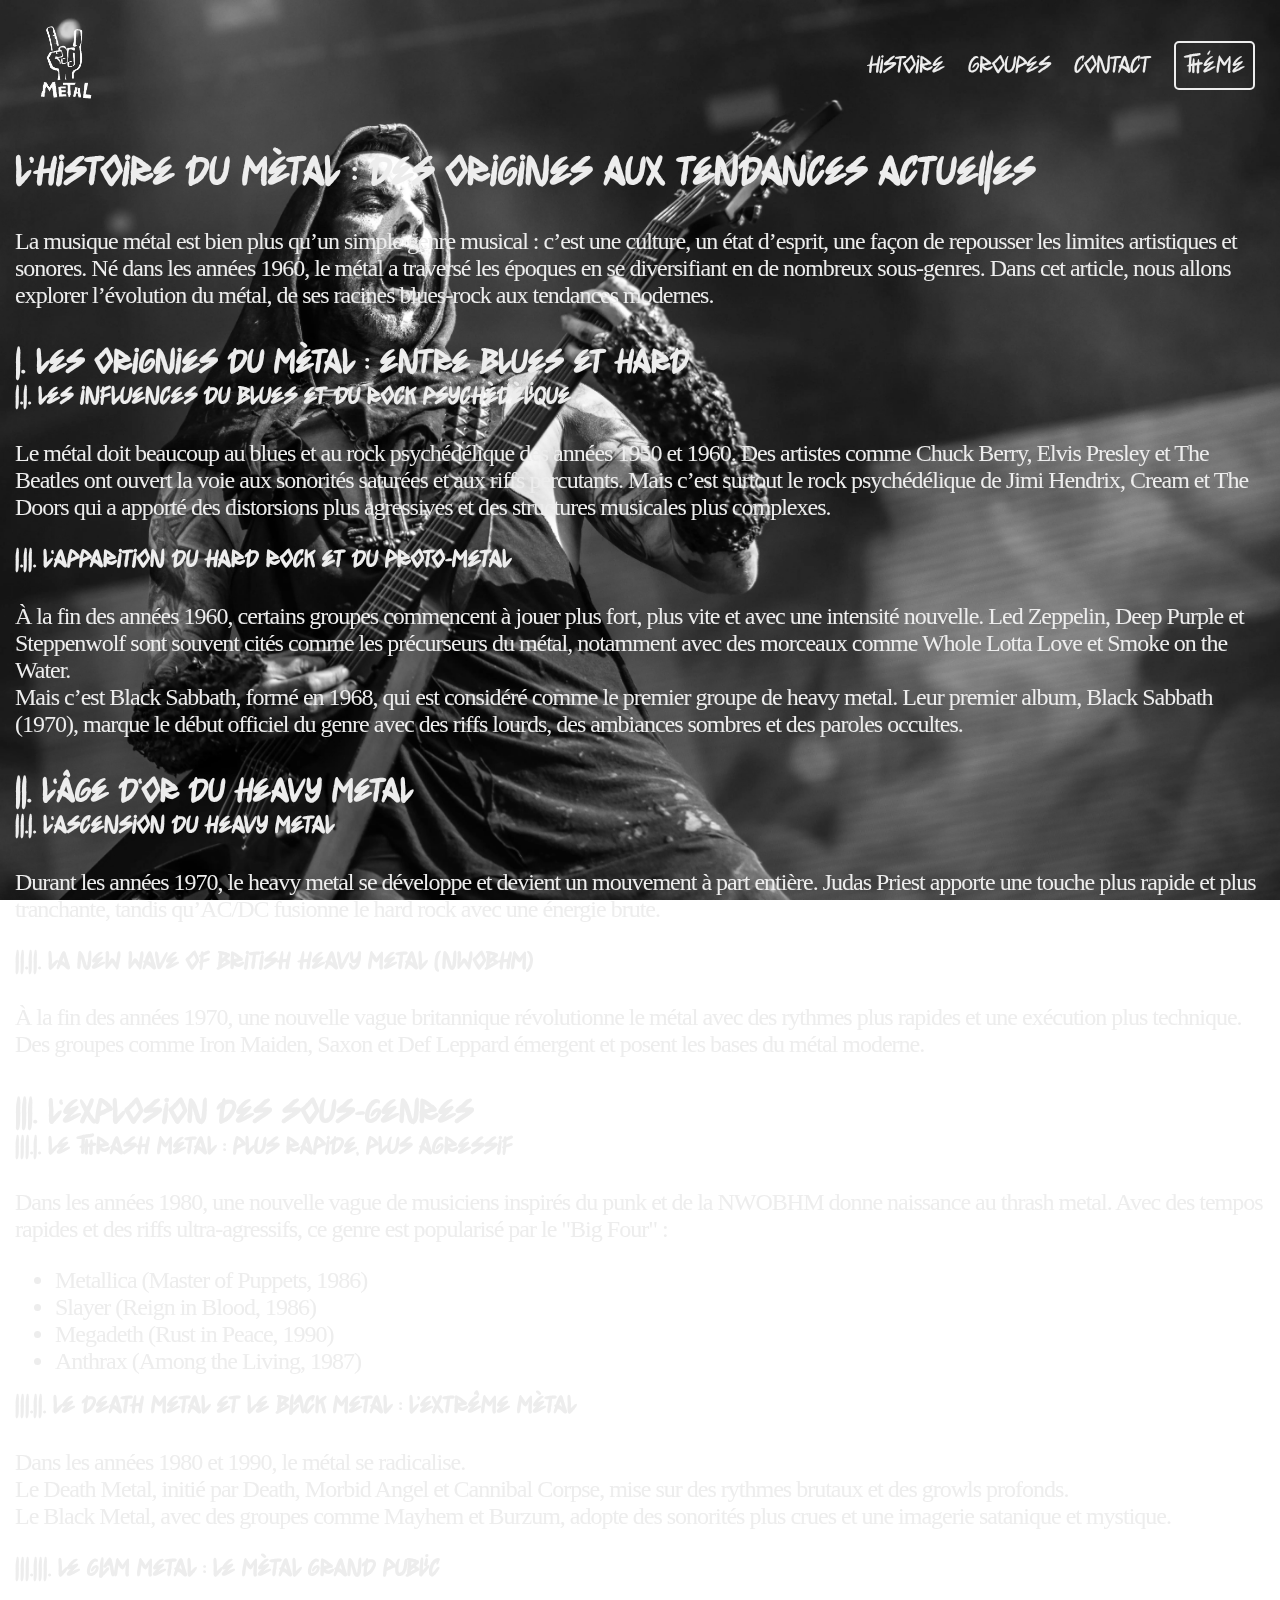
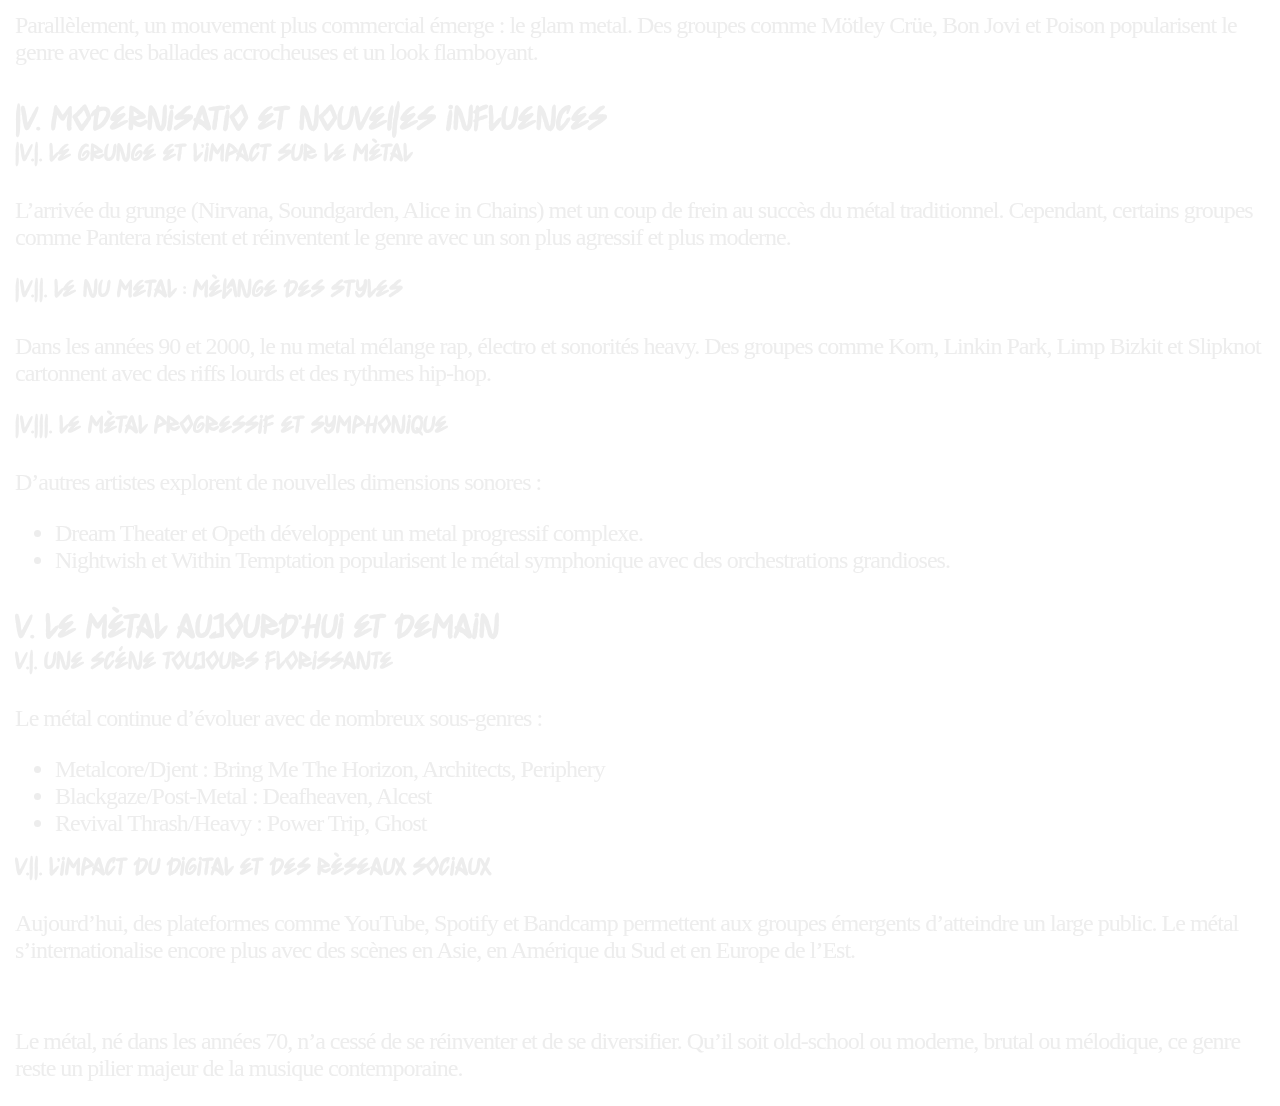
==== histoire.html @ acc51e20 "setup" ====
<!DOCTYPE html>
<html lang="fr">

<head>
    <meta charset="UTF-8">
    <title>Metal</title>
    <link rel="stylesheet" href="src/css/style.css">
    <script src="src/js/theme.js"></script>

<body class="body">
    <div id="fond">
    </div>
    <header>
        <a href=" index.html"><img src="src/img/logo.png" alt="Logo" id="logo"></a>
        <ul id="menu">
            <li><a href="#">Histoire</a></li>
            <li><a href="groupes.html">Groupes</a></li>
            <li><a href="contact.html">Contact</a></li>
            <li><button id="theme-button" class="bouton">Thème</button></li>
        </ul>
        </header>
        <main>
            <h1>L'histoire du Métal : Des Origines aux Tendances Actuelles</h1>
            <p>La musique métal est bien plus qu’un simple genre musical : c’est une culture, un état d’esprit, une
                façon de repousser les limites artistiques et sonores. Né dans les années 1960, le métal a traversé les
                époques en se diversifiant en de nombreux sous-genres. Dans cet article, nous allons explorer
                l’évolution du métal, de ses racines blues-rock aux tendances modernes.</p>
            <h2>|. Les Orignies du Métal : Entre Blues et Hard</h2>
            <h3>|.|. Les influences du blues et du rock psychédélique</h3>
            <p>Le métal doit beaucoup au blues et au rock psychédélique des années 1950 et 1960. Des artistes comme
                Chuck Berry, Elvis Presley et The Beatles ont ouvert la voie aux sonorités saturées et aux riffs
                percutants. Mais c’est surtout le rock psychédélique de Jimi Hendrix, Cream et The Doors qui a apporté
                des distorsions plus agressives et des structures musicales plus complexes.</p>
            <h3>|.||. L’apparition du Hard Rock et du Proto-Metal</h3>
            <p>À la fin des années 1960, certains groupes commencent à jouer plus fort, plus vite et avec une intensité
                nouvelle. Led Zeppelin, Deep Purple et Steppenwolf sont souvent cités comme les précurseurs du métal,
                notamment avec des morceaux comme Whole Lotta Love et Smoke on the Water.<br>Mais c’est Black Sabbath,
                formé en 1968, qui est considéré comme le premier groupe de heavy metal. Leur premier album, Black
                Sabbath (1970), marque le début officiel du genre avec des riffs lourds, des ambiances sombres et des
                paroles occultes.</p>
            <h2>||. L’Âge d’Or du Heavy Metal</h2>
            <h3>||.|. L’ascension du Heavy Metal</h3>
            <p>Durant les années 1970, le heavy metal se développe et devient un mouvement à part entière. Judas Priest
                apporte une touche plus rapide et plus tranchante, tandis qu’AC/DC fusionne le hard rock avec une
                énergie brute.</p>
            <h3>||.||. La New Wave of British Heavy Metal (NWOBHM)</h3>
            <p>À la fin des années 1970, une nouvelle vague britannique révolutionne le métal avec des rythmes plus
                rapides et une exécution plus technique. Des groupes comme Iron Maiden, Saxon et Def Leppard émergent et
                posent les bases du métal moderne.</p>
            <h2>|||. L’Explosion des Sous-Genres</h2>
            <h3>|||.|. Le Thrash Metal : plus rapide, plus agressif</h3>
            <p>Dans les années 1980, une nouvelle vague de musiciens inspirés du punk et de la NWOBHM donne naissance au
                thrash metal. Avec des tempos rapides et des riffs ultra-agressifs, ce genre est popularisé par le "Big
                Four" :</p>
            <ul>
                <li>Metallica (Master of Puppets, 1986)</li>
                <li>Slayer (Reign in Blood, 1986)</li>
                <li>Megadeth (Rust in Peace, 1990)</li>
                <li>Anthrax (Among the Living, 1987)</li>
            </ul>
            <h3>|||.||. Le Death Metal et le Black Metal : l'extrême métal</h3>
            <p>Dans les années 1980 et 1990, le métal se radicalise.<br>Le Death Metal, initié par Death, Morbid Angel
                et Cannibal Corpse, mise sur des rythmes brutaux et des growls profonds.<br>Le Black Metal, avec des
                groupes comme Mayhem et Burzum, adopte des sonorités plus crues et une imagerie satanique et mystique.
            </p>
            <h3>|||.|||. Le Glam Metal : le métal grand public</h3>
            <p>Parallèlement, un mouvement plus commercial émerge : le glam metal. Des groupes comme Mötley Crüe, Bon
                Jovi et Poison popularisent le genre avec des ballades accrocheuses et un look flamboyant.</p>
            <h2>|V. Modernisatio et Nouvelles influences</h2>
            <h3>|V.|. Le Grunge et l'impact sur le métal</h3>
            <p>L’arrivée du grunge (Nirvana, Soundgarden, Alice in Chains) met un coup de frein au succès du métal
                traditionnel. Cependant, certains groupes comme Pantera résistent et réinventent le genre avec un son
                plus agressif et plus moderne.</p>
            <h3>|V.||. Le Nu Metal : mélange des styles</h3>
            <p>Dans les années 90 et 2000, le nu metal mélange rap, électro et sonorités heavy. Des groupes comme Korn,
                Linkin Park, Limp Bizkit et Slipknot cartonnent avec des riffs lourds et des rythmes hip-hop.</p>
            <h3>|V.|||. Le Métal Progressif et Symphonique</h3>
            <p>D’autres artistes explorent de nouvelles dimensions sonores :</p>
            <ul>
                <li>Dream Theater et Opeth développent un metal progressif complexe.</li>
                <li>Nightwish et Within Temptation popularisent le métal symphonique avec des orchestrations grandioses.
                </li>
            </ul>
            <h2>V. Le Métal Aujourd'hui et Demain</h2>
            <h3>V.|. Une scène toujours florissante</h3>
            <p>Le métal continue d’évoluer avec de nombreux sous-genres :</p>
            <ul>
                <li>Metalcore/Djent : Bring Me The Horizon, Architects, Periphery</li>
                <li>Blackgaze/Post-Metal : Deafheaven, Alcest</li>
                <li>Revival Thrash/Heavy : Power Trip, Ghost</li>
            </ul>
            <h3>V.||. L'impact du digital et des réseaux sociaux</h3>
            <p>Aujourd’hui, des plateformes comme YouTube, Spotify et Bandcamp permettent aux groupes émergents
                d’atteindre un large public. Le métal s’internationalise encore plus avec des scènes en Asie, en
                Amérique du Sud et en Europe de l’Est.</p>
            <br>
            <p>Le métal, né dans les années 70, n’a cessé de se réinventer et de se diversifier. Qu’il soit old-school
                ou moderne, brutal ou mélodique, ce genre reste un pilier majeur de la musique contemporaine.</p>
        </main>
</body>

</html>
---- src/css/style.css ----
@font-face {
    font-family: 'MetalFont';
    src: url('/src/policeMetal.otf') format('truetype');
}

/* General Styles */
body {
    margin: 15px;
    color: rgb(238, 237, 231);
    font-family: 'MetalFont', sans-serif;
    transition: filter ease 1s;
}

html,
a,
button {
    color: rgb(238, 237, 231);
    font-family: 'MetalFont', sans-serif;
}

.body * {
    filter: grayscale(100%);
    transition: filter ease 1s;
}

a {
    text-decoration: none;
}

a:hover {
    text-decoration: underline;
}

/* Headings */
h1 {
    font-size: 3em;
}

h2 {
    font-size: 2.5em;
    margin-bottom: 0;
}

h3 {
    font-size: 1.8em;
    margin-top: 0;
}

/* Text Elements */
p,
a,
button {
    font-size: 1.2em;
}

p:not(#home),
ul:not(#home)>li {
    font-size: 1.5em;
    font-weight: 400;
    font-style: normal;
    letter-spacing: -1px;
    font-family: serif;
}

/* Background Image */
#fond {
    background: center/cover url('/src/img/fond.webp');
    position: fixed;
    top: 0;
    left: 0;
    overflow: hidden;
    z-index: -1;
    width: 100%;
    height: 100%;
}

/* Header */
header {
    z-index: 1000;
    display: flex;
    align-items: center;
    justify-content: space-between;
    flex-direction: row;
}

header #logo {
    width: 60px;
    margin: 10px 20px;
    transition: ease 0.2s;
}

header #logo:hover {
    transform: scale(1.1);
}

/* Menu */
#menu {
    font-family: 'MetalFont', sans-serif !important;
    list-style: none;
    padding: 0;
}

#menu li {
    display: inline;
    padding: 10px;
    font-size: 1.3em;
}

#menu li a,
#menu li p {
    color: var(--color-text);
    text-decoration: none;
}

#menu li a:hover {
    text-decoration: underline;
}

/* Main Home */
main#home {
    text-align: center;
    position: absolute;
    bottom: 50px;
    left: 50%;
    transform: translateX(-50%);
    width: 100%;
}

/* Home Link */
#homeLink {
    border-radius: 5px;
    margin-top: 50px;
}

#homeLink>a {
    border: solid 2px rgb(238, 237, 231);
    padding: 15px;
    border-radius: 5px;
}

/* Button */
.bouton {
    font-family: 'MetalFont', sans-serif !important;
    background-color: transparent;
    border: solid 2px rgb(238, 237, 231);
    padding: 8px;
    border-radius: 5px;
}

.bouton:hover {
    background-color: rgb(238, 237, 231);
    color: black;
    cursor: pointer;
}

/* Groups */
#groupes {
    text-align: center;
}

#groupes>.groupe {
    padding-bottom: 15px;
    width: 400px;
    height: 365px;
    display: inline-block;
    margin: 15px;
    transition: transform 0.2s ease;
    background-color: rgba(0, 0, 0, 0.5);
    border-radius: 15px;
}

#groupes>.groupe:hover {
    transform: scale(1.05);
}

#groupes>.groupe>a>img {
    width: 400px;
    height: 260px;
    border-radius: 15px;
}

#groupes>.groupe>a>h2,
#groupes>.groupe>a>p {
    margin: 0;
}

/* Contact Form */
#contact-form {
    background-color: rgba(0, 0, 0, 0.7);
    padding: 20px;
    border-radius: 10px;
    max-width: 600px;
    margin: 0 auto;
}

#contact-form h2 {
    text-align: center;
    margin-bottom: 20px;
}

#contact-form label {
    display: block;
    margin-bottom: 5px;
}

#contact-form input:not([type="checkbox"]),
#contact-form textarea,
#contact-form select {
    width: 96%;
    padding: 10px;
    margin-bottom: 10px;
    border: 1px solid #ccc;
    border-radius: 5px;
}

#contact-form select {
    width: 100%;
}

#contact-form button {
    display: block;
    width: 100%;
    padding: 10px;
    background-color: #c43c3c;
    color: #fff;
    border: none;
    border-radius: 5px;
    cursor: pointer;
    font-size: 16px;
}

#contact-form button:hover {
    background-color: #555;
}

/* Inline Display */
.inline {
    display: inline !important;
}
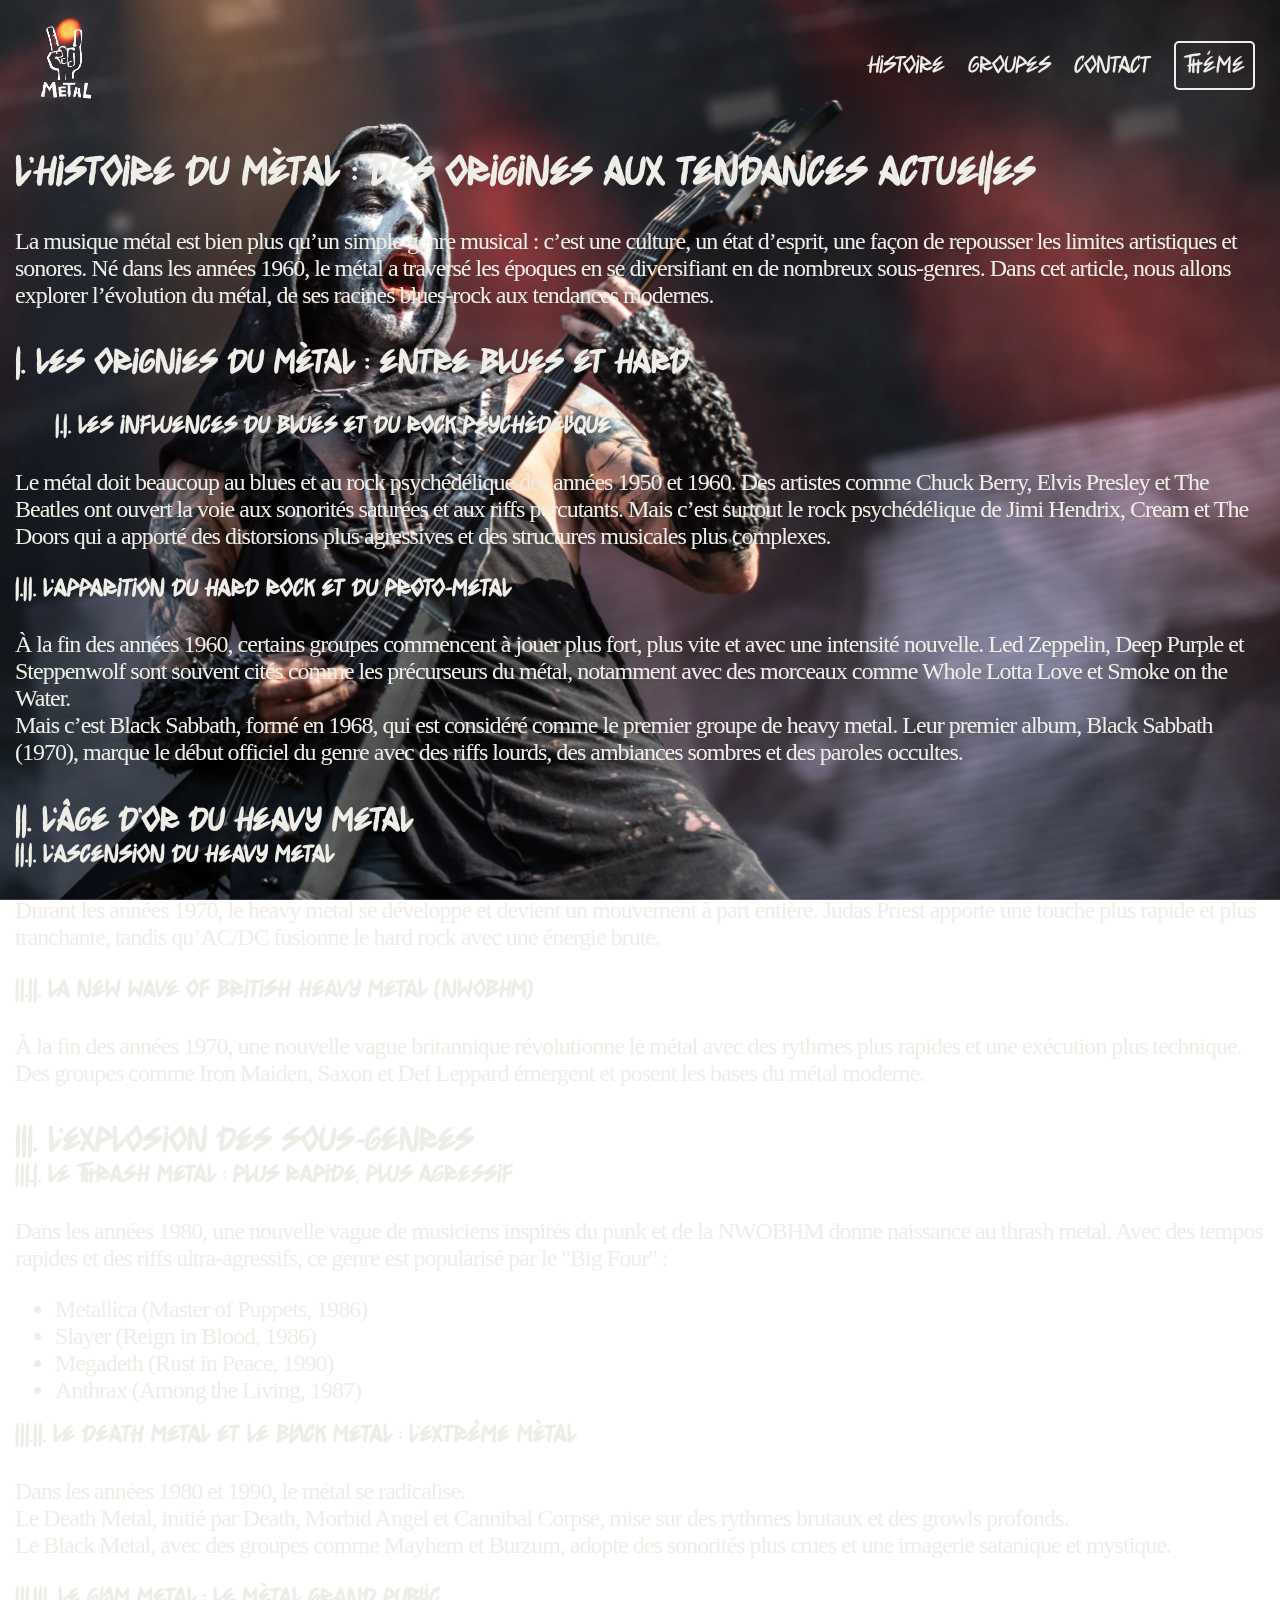
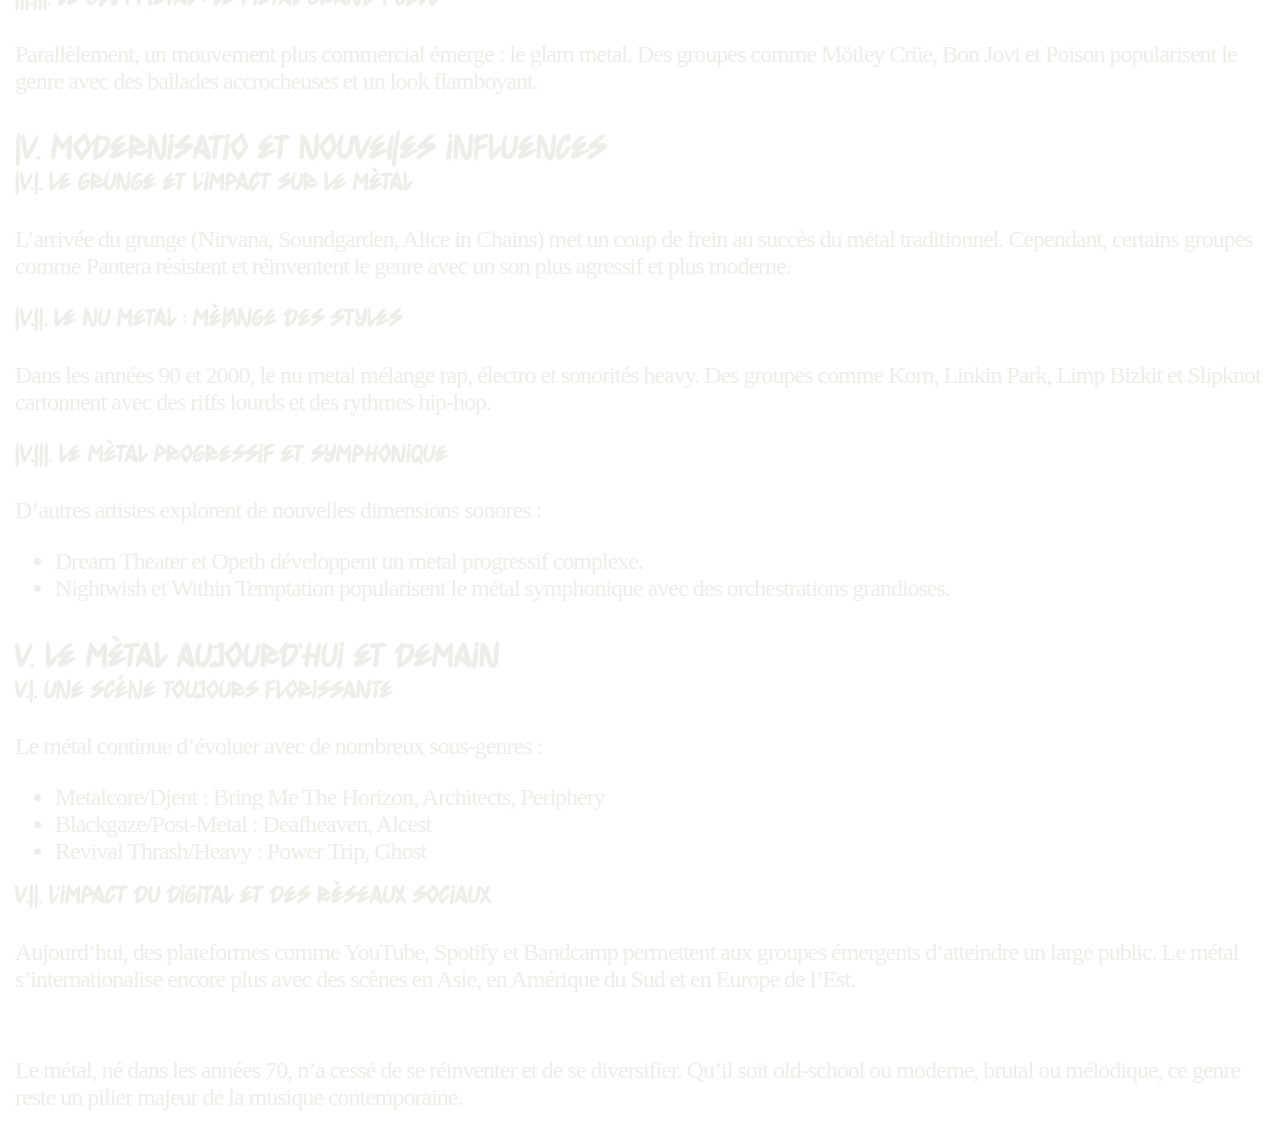
==== commit ba13b2af: "Update histoire.html" ====
--- a/histoire.html
+++ b/histoire.html
@@ -26,7 +26,7 @@
                 époques en se diversifiant en de nombreux sous-genres. Dans cet article, nous allons explorer
                 l’évolution du métal, de ses racines blues-rock aux tendances modernes.</p>
             <h2>|. Les Orignies du Métal : Entre Blues et Hard</h2>
-            <h3>|.|. Les influences du blues et du rock psychédélique</h3>
+            <h3><blockquote>|.|. Les influences du blues et du rock psychédélique</blockquote></h3>
             <p>Le métal doit beaucoup au blues et au rock psychédélique des années 1950 et 1960. Des artistes comme
                 Chuck Berry, Elvis Presley et The Beatles ont ouvert la voie aux sonorités saturées et aux riffs
                 percutants. Mais c’est surtout le rock psychédélique de Jimi Hendrix, Cream et The Doors qui a apporté
@@ -99,4 +99,4 @@
         </main>
 </body>
 
-</html>+</html>
--- a/src/css/style.css
+++ b/src/css/style.css
@@ -1,6 +1,6 @@
 @font-face {
     font-family: 'MetalFont';
-    src: url('/src/policeMetal.otf') format('truetype');
+    src: url('../policeMetal.otf') format('truetype');
 }
 
 /* General Styles */
@@ -64,7 +64,7 @@
 
 /* Background Image */
 #fond {
-    background: center/cover url('/src/img/fond.webp');
+    background: center/cover url('../img/fond.webp');
     position: fixed;
     top: 0;
     left: 0;
@@ -236,4 +236,4 @@
 /* Inline Display */
 .inline {
     display: inline !important;
-}+}
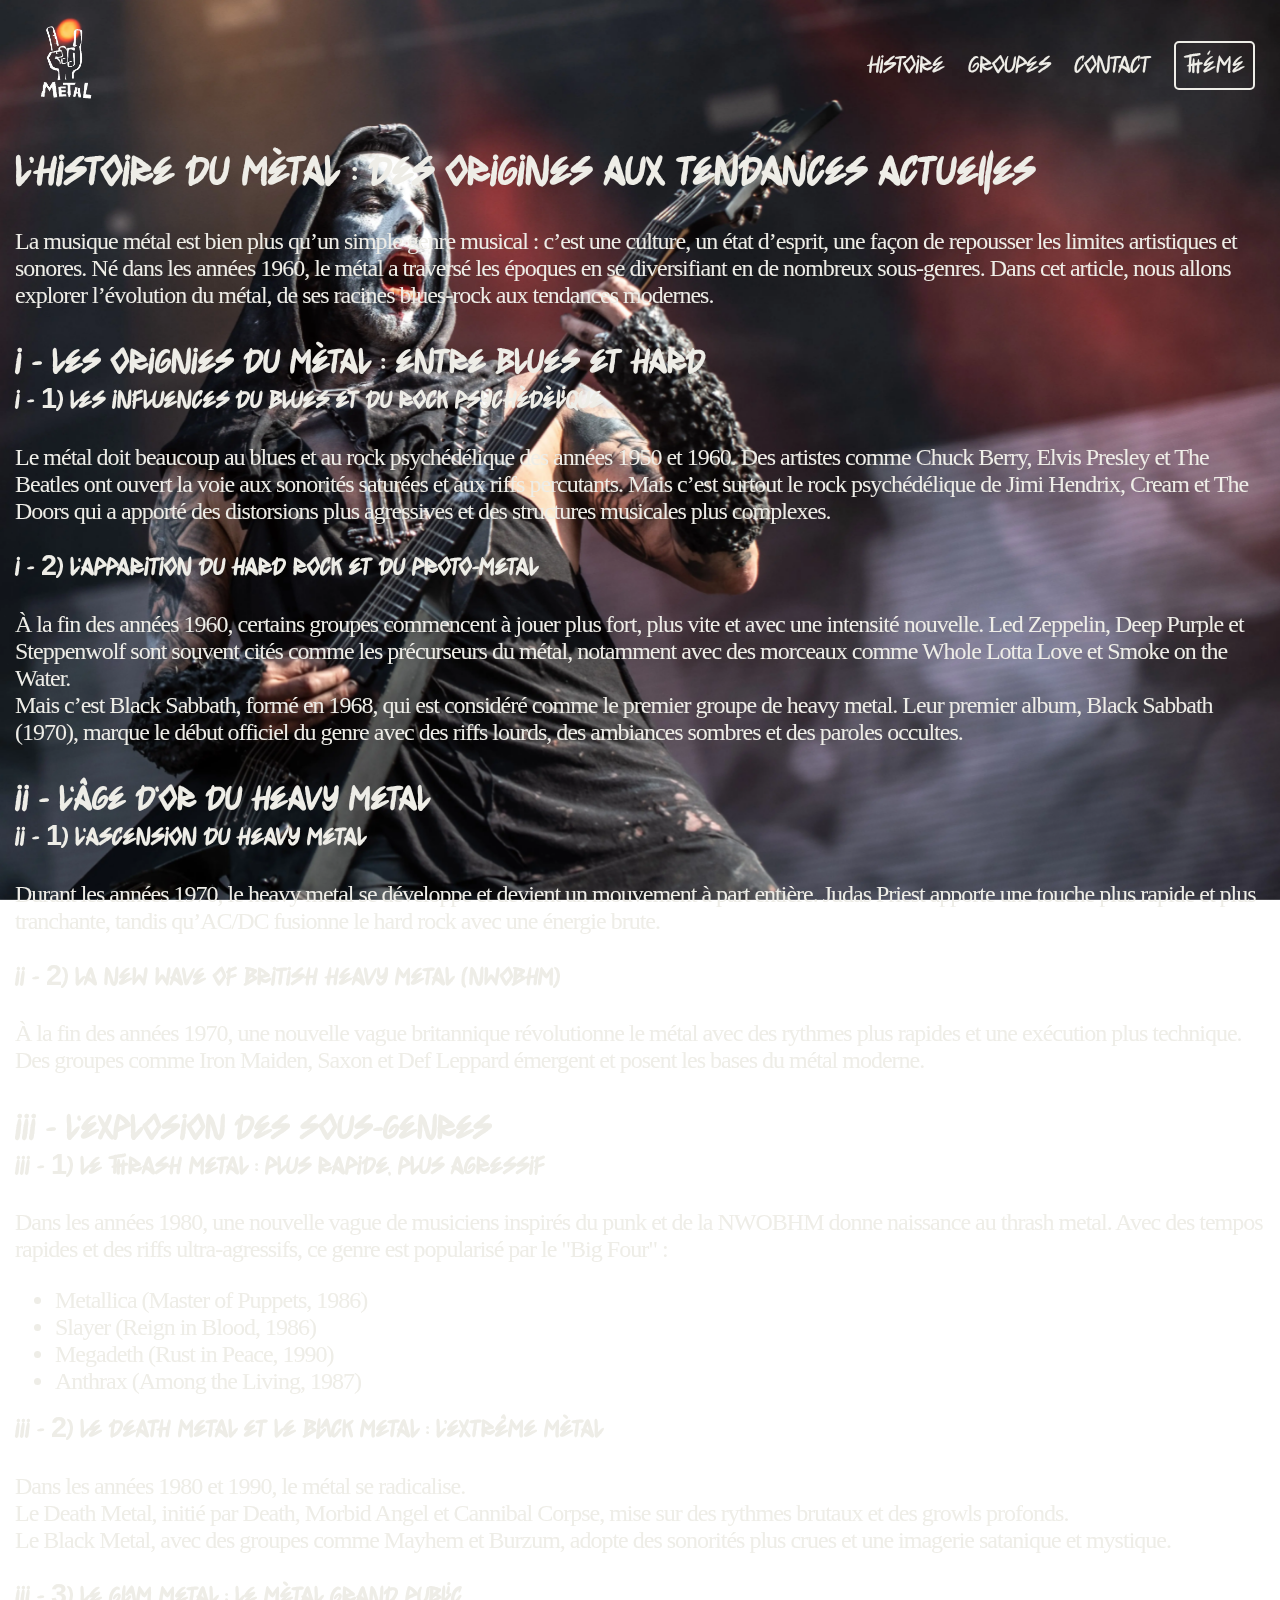
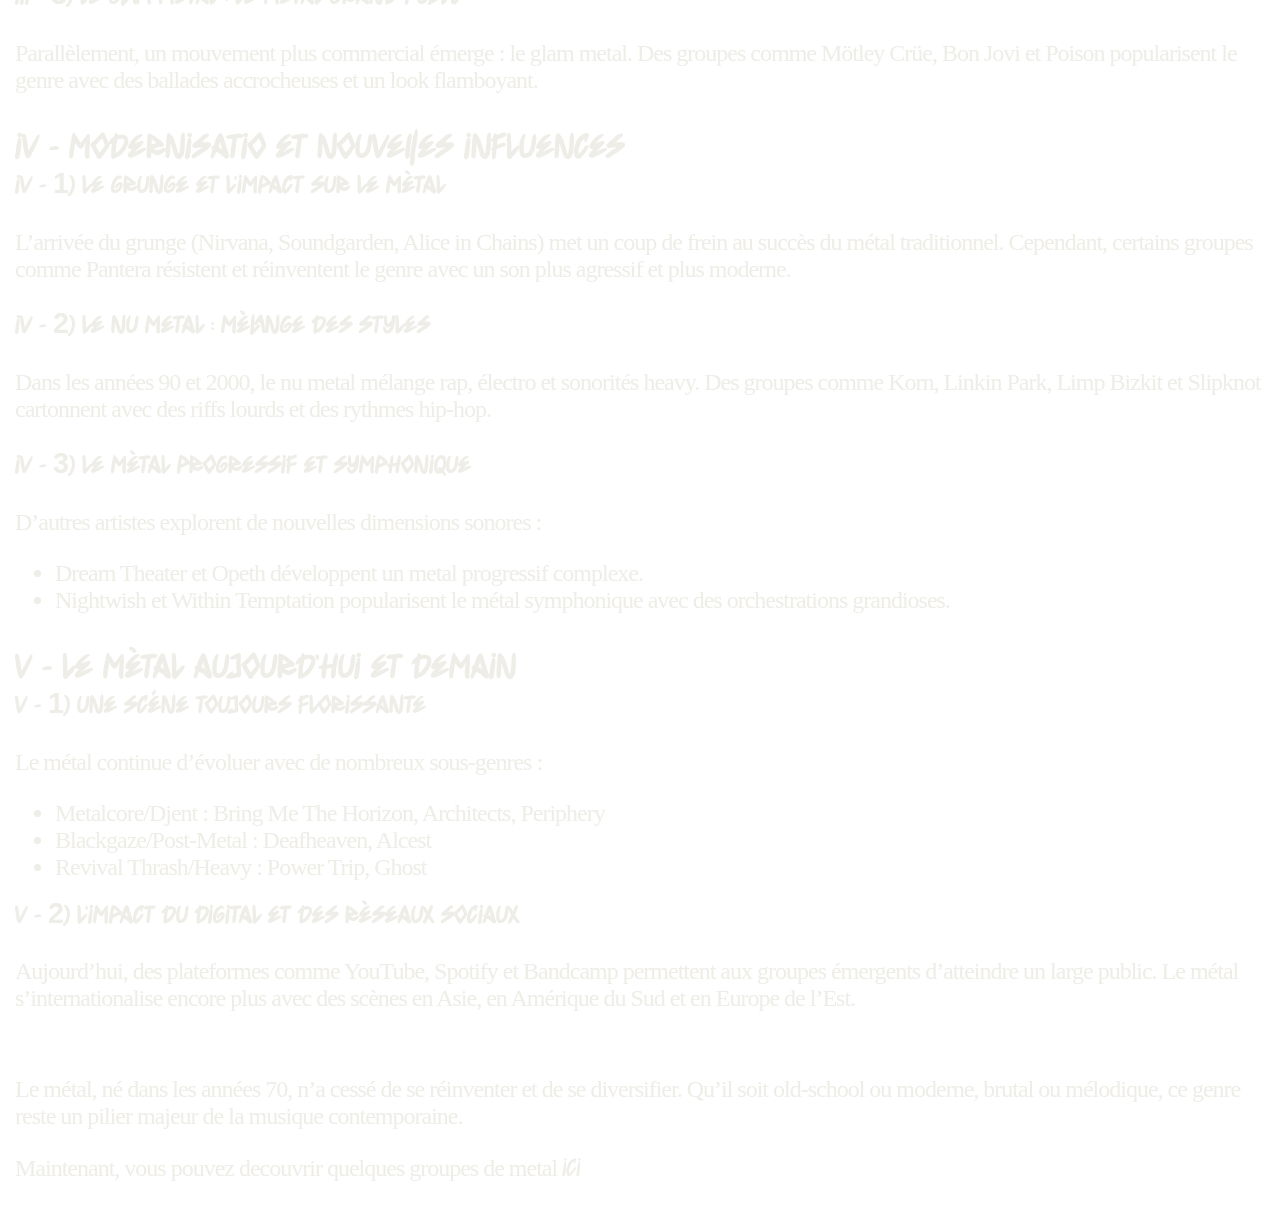
==== commit b8c0aace: "Update histoire.html" ====
--- a/histoire.html
+++ b/histoire.html
@@ -25,30 +25,30 @@
                 façon de repousser les limites artistiques et sonores. Né dans les années 1960, le métal a traversé les
                 époques en se diversifiant en de nombreux sous-genres. Dans cet article, nous allons explorer
                 l’évolution du métal, de ses racines blues-rock aux tendances modernes.</p>
-            <h2>|. Les Orignies du Métal : Entre Blues et Hard</h2>
-            <h3><blockquote>|.|. Les influences du blues et du rock psychédélique</blockquote></h3>
+            <h2>I - Les Orignies du Métal : Entre Blues et Hard</h2>
+            <h3><spacer>I - 1) Les influences du blues et du rock psychédélique</spacer></h3>
             <p>Le métal doit beaucoup au blues et au rock psychédélique des années 1950 et 1960. Des artistes comme
                 Chuck Berry, Elvis Presley et The Beatles ont ouvert la voie aux sonorités saturées et aux riffs
                 percutants. Mais c’est surtout le rock psychédélique de Jimi Hendrix, Cream et The Doors qui a apporté
                 des distorsions plus agressives et des structures musicales plus complexes.</p>
-            <h3>|.||. L’apparition du Hard Rock et du Proto-Metal</h3>
+            <h3><spacer>I - 2) L’apparition du Hard Rock et du Proto-Metal</spacer></h3>
             <p>À la fin des années 1960, certains groupes commencent à jouer plus fort, plus vite et avec une intensité
                 nouvelle. Led Zeppelin, Deep Purple et Steppenwolf sont souvent cités comme les précurseurs du métal,
                 notamment avec des morceaux comme Whole Lotta Love et Smoke on the Water.<br>Mais c’est Black Sabbath,
                 formé en 1968, qui est considéré comme le premier groupe de heavy metal. Leur premier album, Black
                 Sabbath (1970), marque le début officiel du genre avec des riffs lourds, des ambiances sombres et des
                 paroles occultes.</p>
-            <h2>||. L’Âge d’Or du Heavy Metal</h2>
-            <h3>||.|. L’ascension du Heavy Metal</h3>
+            <h2>II - L’Âge d’Or du Heavy Metal</h2>
+            <h3><spacer>II - 1) L’ascension du Heavy Metal</spacer></h3>
             <p>Durant les années 1970, le heavy metal se développe et devient un mouvement à part entière. Judas Priest
                 apporte une touche plus rapide et plus tranchante, tandis qu’AC/DC fusionne le hard rock avec une
                 énergie brute.</p>
-            <h3>||.||. La New Wave of British Heavy Metal (NWOBHM)</h3>
+            <h3><spacer>II - 2) La New Wave of British Heavy Metal (NWOBHM)</spacer></h3>
             <p>À la fin des années 1970, une nouvelle vague britannique révolutionne le métal avec des rythmes plus
                 rapides et une exécution plus technique. Des groupes comme Iron Maiden, Saxon et Def Leppard émergent et
                 posent les bases du métal moderne.</p>
-            <h2>|||. L’Explosion des Sous-Genres</h2>
-            <h3>|||.|. Le Thrash Metal : plus rapide, plus agressif</h3>
+            <h2>III - L’Explosion des Sous-Genres</h2>
+            <h3><spacer>III - 1) Le Thrash Metal : plus rapide, plus agressif</spacer></h3>
             <p>Dans les années 1980, une nouvelle vague de musiciens inspirés du punk et de la NWOBHM donne naissance au
                 thrash metal. Avec des tempos rapides et des riffs ultra-agressifs, ce genre est popularisé par le "Big
                 Four" :</p>
@@ -58,44 +58,45 @@
                 <li>Megadeth (Rust in Peace, 1990)</li>
                 <li>Anthrax (Among the Living, 1987)</li>
             </ul>
-            <h3>|||.||. Le Death Metal et le Black Metal : l'extrême métal</h3>
+            <h3><spacer>III - 2) Le Death Metal et le Black Metal : l'extrême métal</spacer></h3>
             <p>Dans les années 1980 et 1990, le métal se radicalise.<br>Le Death Metal, initié par Death, Morbid Angel
                 et Cannibal Corpse, mise sur des rythmes brutaux et des growls profonds.<br>Le Black Metal, avec des
                 groupes comme Mayhem et Burzum, adopte des sonorités plus crues et une imagerie satanique et mystique.
             </p>
-            <h3>|||.|||. Le Glam Metal : le métal grand public</h3>
+            <h3><spacer>III - 3) Le Glam Metal : le métal grand public</spacer></h3>
             <p>Parallèlement, un mouvement plus commercial émerge : le glam metal. Des groupes comme Mötley Crüe, Bon
                 Jovi et Poison popularisent le genre avec des ballades accrocheuses et un look flamboyant.</p>
-            <h2>|V. Modernisatio et Nouvelles influences</h2>
-            <h3>|V.|. Le Grunge et l'impact sur le métal</h3>
+            <h2>IV - Modernisatio et Nouvelles influences</h2>
+            <h3><spacer>IV - 1) Le Grunge et l'impact sur le métal</spacer></h3>
             <p>L’arrivée du grunge (Nirvana, Soundgarden, Alice in Chains) met un coup de frein au succès du métal
                 traditionnel. Cependant, certains groupes comme Pantera résistent et réinventent le genre avec un son
                 plus agressif et plus moderne.</p>
-            <h3>|V.||. Le Nu Metal : mélange des styles</h3>
+            <h3><spacer>IV - 2) Le Nu Metal : mélange des styles</spacer></h3>
             <p>Dans les années 90 et 2000, le nu metal mélange rap, électro et sonorités heavy. Des groupes comme Korn,
                 Linkin Park, Limp Bizkit et Slipknot cartonnent avec des riffs lourds et des rythmes hip-hop.</p>
-            <h3>|V.|||. Le Métal Progressif et Symphonique</h3>
+            <h3><spacer>IV - 3) Le Métal Progressif et Symphonique</spacer></h3>
             <p>D’autres artistes explorent de nouvelles dimensions sonores :</p>
             <ul>
                 <li>Dream Theater et Opeth développent un metal progressif complexe.</li>
                 <li>Nightwish et Within Temptation popularisent le métal symphonique avec des orchestrations grandioses.
                 </li>
             </ul>
-            <h2>V. Le Métal Aujourd'hui et Demain</h2>
-            <h3>V.|. Une scène toujours florissante</h3>
+            <h2>V - Le Métal Aujourd'hui et Demain</h2>
+            <h3><spacer>V - 1) Une scène toujours florissante</spacer></h3>
             <p>Le métal continue d’évoluer avec de nombreux sous-genres :</p>
             <ul>
                 <li>Metalcore/Djent : Bring Me The Horizon, Architects, Periphery</li>
                 <li>Blackgaze/Post-Metal : Deafheaven, Alcest</li>
                 <li>Revival Thrash/Heavy : Power Trip, Ghost</li>
             </ul>
-            <h3>V.||. L'impact du digital et des réseaux sociaux</h3>
+            <h3><spacer>V - 2) L'impact du digital et des réseaux sociaux</spacer></h3>
             <p>Aujourd’hui, des plateformes comme YouTube, Spotify et Bandcamp permettent aux groupes émergents
                 d’atteindre un large public. Le métal s’internationalise encore plus avec des scènes en Asie, en
                 Amérique du Sud et en Europe de l’Est.</p>
             <br>
             <p>Le métal, né dans les années 70, n’a cessé de se réinventer et de se diversifier. Qu’il soit old-school
                 ou moderne, brutal ou mélodique, ce genre reste un pilier majeur de la musique contemporaine.</p>
+            <p>Maintenant, vous pouvez decouvrir quelques groupes de metal <a href="groupes.html">ici</a></p>
         </main>
 </body>
 
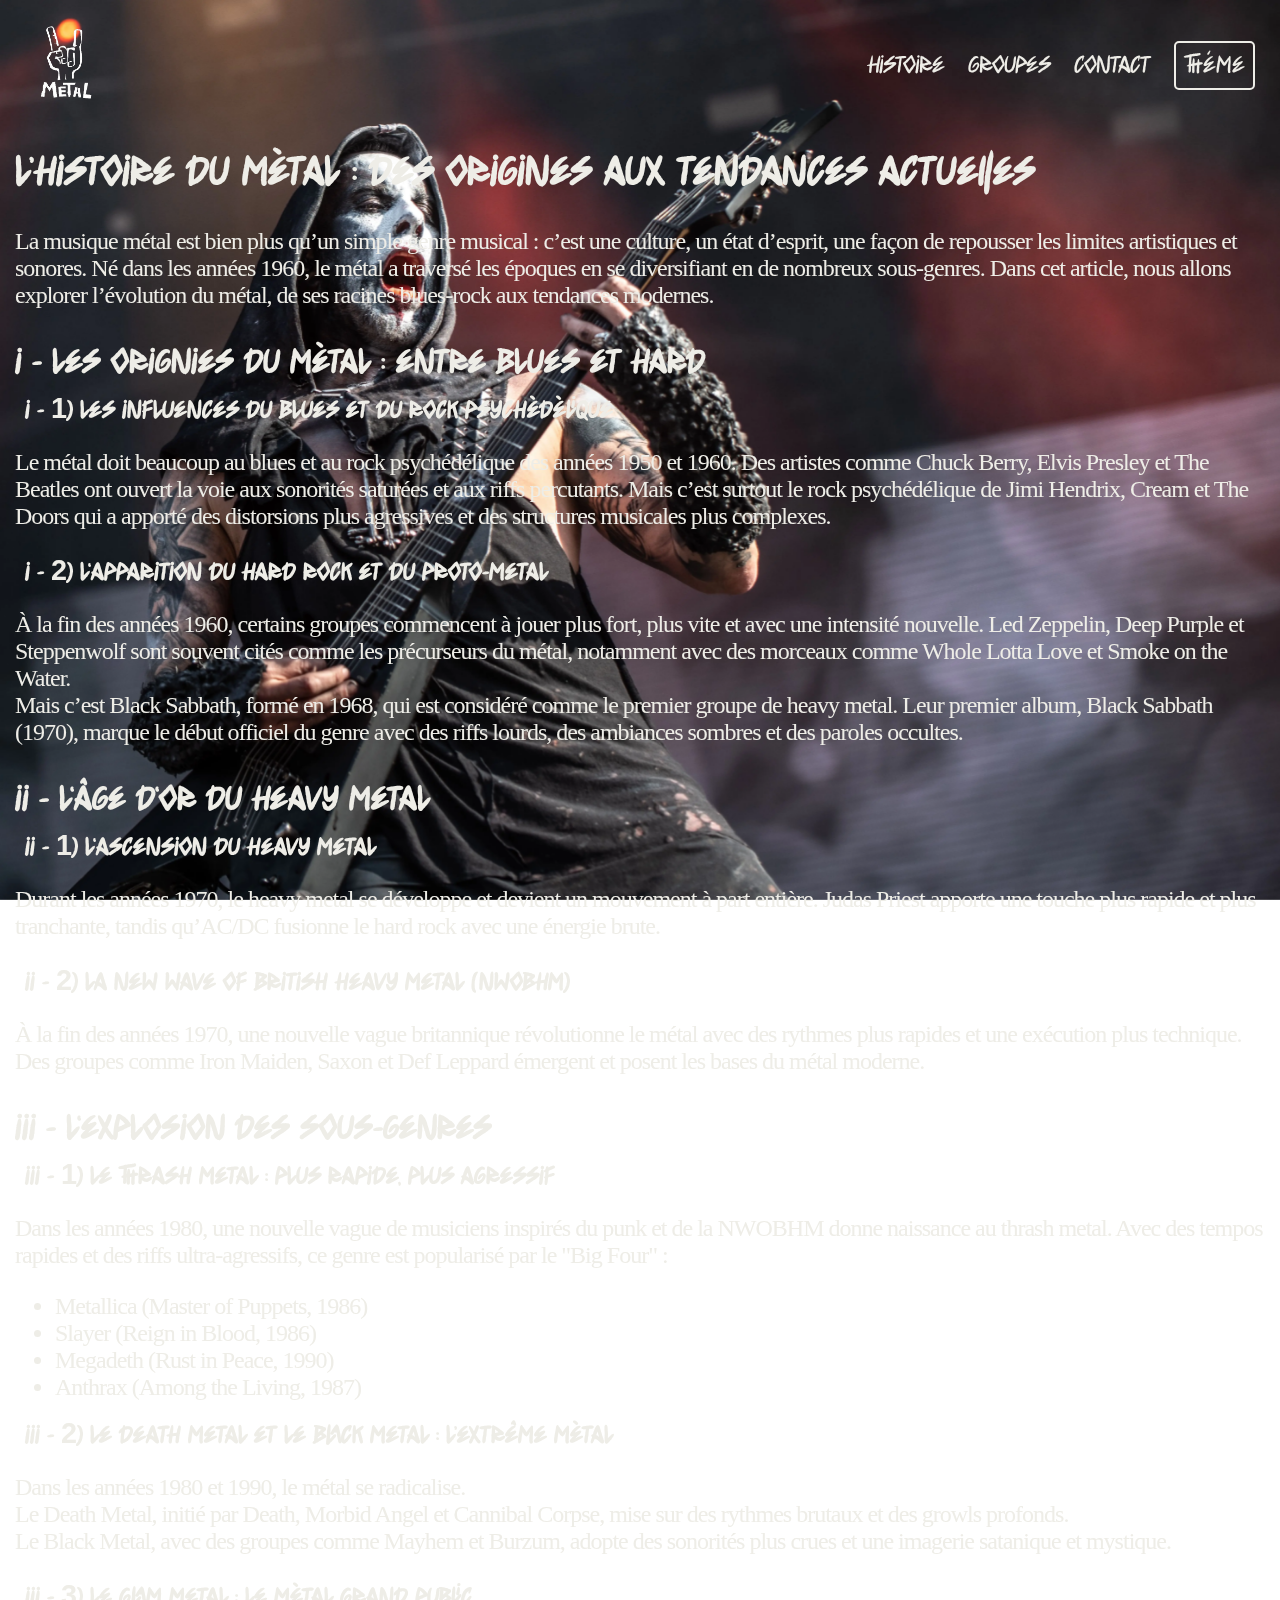
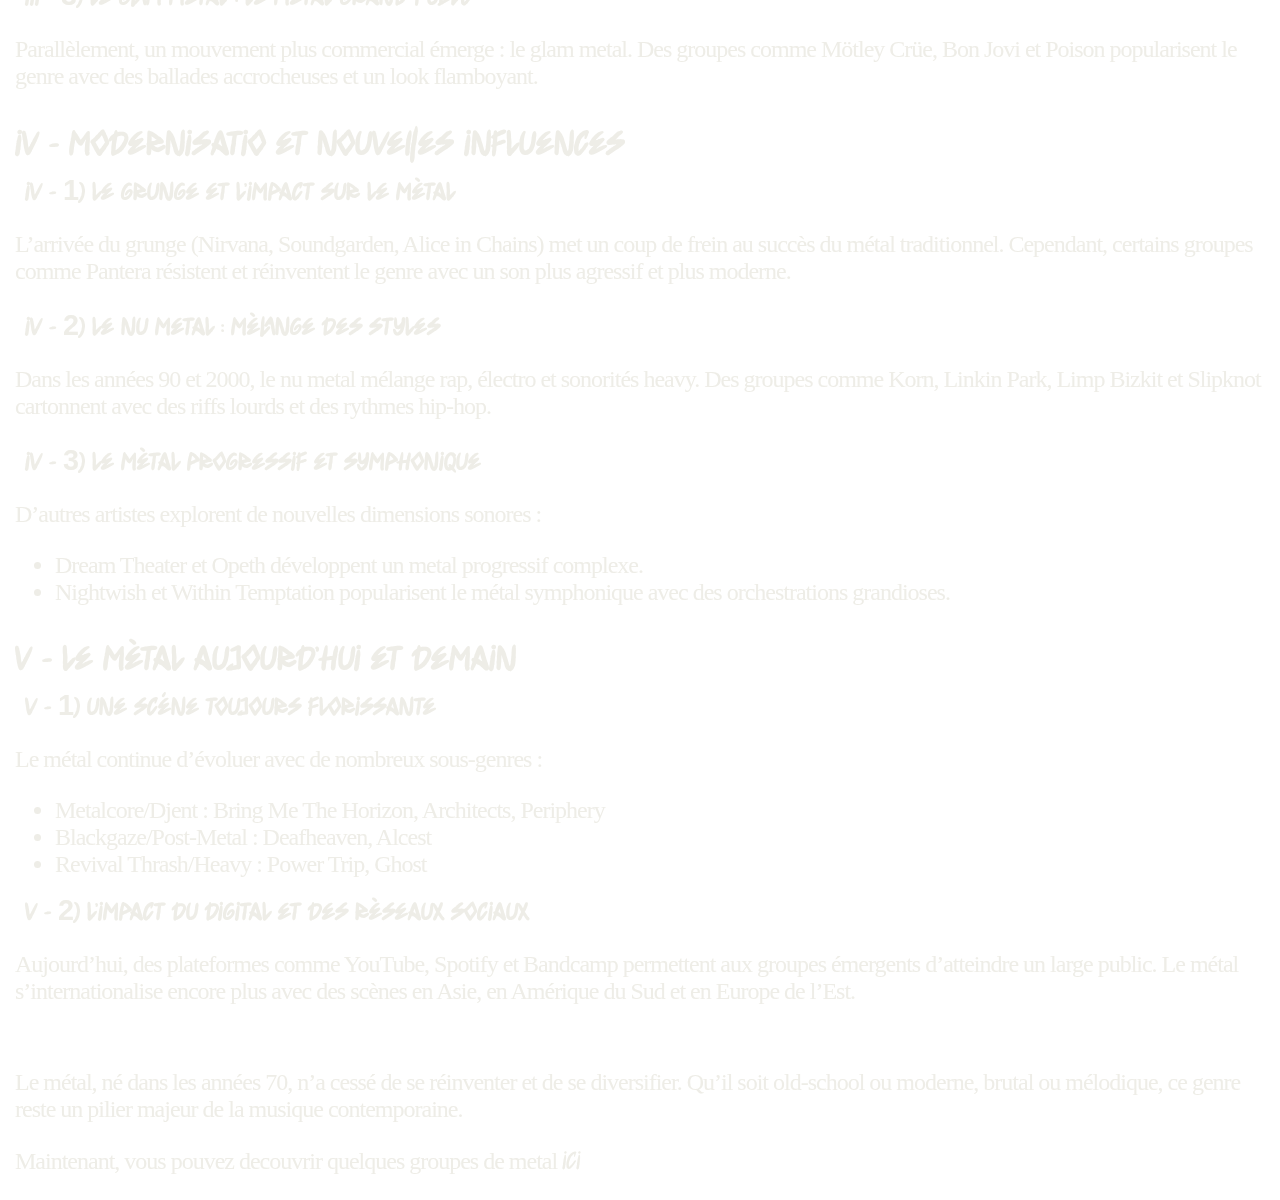
==== commit 3e10a709: "Update histoire.html" ====
--- a/histoire.html
+++ b/histoire.html
@@ -26,12 +26,12 @@
                 époques en se diversifiant en de nombreux sous-genres. Dans cet article, nous allons explorer
                 l’évolution du métal, de ses racines blues-rock aux tendances modernes.</p>
             <h2>I - Les Orignies du Métal : Entre Blues et Hard</h2>
-            <h3><spacer>I - 1) Les influences du blues et du rock psychédélique</spacer></h3>
+            <h3 class="soustitre">I - 1) Les influences du blues et du rock psychédélique</h3>
             <p>Le métal doit beaucoup au blues et au rock psychédélique des années 1950 et 1960. Des artistes comme
                 Chuck Berry, Elvis Presley et The Beatles ont ouvert la voie aux sonorités saturées et aux riffs
                 percutants. Mais c’est surtout le rock psychédélique de Jimi Hendrix, Cream et The Doors qui a apporté
                 des distorsions plus agressives et des structures musicales plus complexes.</p>
-            <h3><spacer>I - 2) L’apparition du Hard Rock et du Proto-Metal</spacer></h3>
+            <h3 class="soustitre">I - 2) L’apparition du Hard Rock et du Proto-Metal</h3>
             <p>À la fin des années 1960, certains groupes commencent à jouer plus fort, plus vite et avec une intensité
                 nouvelle. Led Zeppelin, Deep Purple et Steppenwolf sont souvent cités comme les précurseurs du métal,
                 notamment avec des morceaux comme Whole Lotta Love et Smoke on the Water.<br>Mais c’est Black Sabbath,
@@ -39,16 +39,16 @@
                 Sabbath (1970), marque le début officiel du genre avec des riffs lourds, des ambiances sombres et des
                 paroles occultes.</p>
             <h2>II - L’Âge d’Or du Heavy Metal</h2>
-            <h3><spacer>II - 1) L’ascension du Heavy Metal</spacer></h3>
+            <h3 class="soustitre">II - 1) L’ascension du Heavy Metal</h3>
             <p>Durant les années 1970, le heavy metal se développe et devient un mouvement à part entière. Judas Priest
                 apporte une touche plus rapide et plus tranchante, tandis qu’AC/DC fusionne le hard rock avec une
                 énergie brute.</p>
-            <h3><spacer>II - 2) La New Wave of British Heavy Metal (NWOBHM)</spacer></h3>
+            <h3 class="soustitre">II - 2) La New Wave of British Heavy Metal (NWOBHM)</h3>
             <p>À la fin des années 1970, une nouvelle vague britannique révolutionne le métal avec des rythmes plus
                 rapides et une exécution plus technique. Des groupes comme Iron Maiden, Saxon et Def Leppard émergent et
                 posent les bases du métal moderne.</p>
             <h2>III - L’Explosion des Sous-Genres</h2>
-            <h3><spacer>III - 1) Le Thrash Metal : plus rapide, plus agressif</spacer></h3>
+            <h3 class="soustitre">III - 1) Le Thrash Metal : plus rapide, plus agressif</h3>
             <p>Dans les années 1980, une nouvelle vague de musiciens inspirés du punk et de la NWOBHM donne naissance au
                 thrash metal. Avec des tempos rapides et des riffs ultra-agressifs, ce genre est popularisé par le "Big
                 Four" :</p>
@@ -58,23 +58,23 @@
                 <li>Megadeth (Rust in Peace, 1990)</li>
                 <li>Anthrax (Among the Living, 1987)</li>
             </ul>
-            <h3><spacer>III - 2) Le Death Metal et le Black Metal : l'extrême métal</spacer></h3>
+            <h3 class="soustitre">III - 2) Le Death Metal et le Black Metal : l'extrême métal</h3>
             <p>Dans les années 1980 et 1990, le métal se radicalise.<br>Le Death Metal, initié par Death, Morbid Angel
                 et Cannibal Corpse, mise sur des rythmes brutaux et des growls profonds.<br>Le Black Metal, avec des
                 groupes comme Mayhem et Burzum, adopte des sonorités plus crues et une imagerie satanique et mystique.
             </p>
-            <h3><spacer>III - 3) Le Glam Metal : le métal grand public</spacer></h3>
+            <h3 class="soustitre">III - 3) Le Glam Metal : le métal grand public</h3>
             <p>Parallèlement, un mouvement plus commercial émerge : le glam metal. Des groupes comme Mötley Crüe, Bon
                 Jovi et Poison popularisent le genre avec des ballades accrocheuses et un look flamboyant.</p>
             <h2>IV - Modernisatio et Nouvelles influences</h2>
-            <h3><spacer>IV - 1) Le Grunge et l'impact sur le métal</spacer></h3>
+            <h3 class="soustitre">IV - 1) Le Grunge et l'impact sur le métal</h3>
             <p>L’arrivée du grunge (Nirvana, Soundgarden, Alice in Chains) met un coup de frein au succès du métal
                 traditionnel. Cependant, certains groupes comme Pantera résistent et réinventent le genre avec un son
                 plus agressif et plus moderne.</p>
-            <h3><spacer>IV - 2) Le Nu Metal : mélange des styles</spacer></h3>
+            <h3 class="soustitre">IV - 2) Le Nu Metal : mélange des styles</h3>
             <p>Dans les années 90 et 2000, le nu metal mélange rap, électro et sonorités heavy. Des groupes comme Korn,
                 Linkin Park, Limp Bizkit et Slipknot cartonnent avec des riffs lourds et des rythmes hip-hop.</p>
-            <h3><spacer>IV - 3) Le Métal Progressif et Symphonique</spacer></h3>
+            <h3 class="soustitre">IV - 3) Le Métal Progressif et Symphonique</h3>
             <p>D’autres artistes explorent de nouvelles dimensions sonores :</p>
             <ul>
                 <li>Dream Theater et Opeth développent un metal progressif complexe.</li>
@@ -82,14 +82,14 @@
                 </li>
             </ul>
             <h2>V - Le Métal Aujourd'hui et Demain</h2>
-            <h3><spacer>V - 1) Une scène toujours florissante</spacer></h3>
+            <h3 class="soustitre">V - 1) Une scène toujours florissante</h3>
             <p>Le métal continue d’évoluer avec de nombreux sous-genres :</p>
             <ul>
                 <li>Metalcore/Djent : Bring Me The Horizon, Architects, Periphery</li>
                 <li>Blackgaze/Post-Metal : Deafheaven, Alcest</li>
                 <li>Revival Thrash/Heavy : Power Trip, Ghost</li>
             </ul>
-            <h3><spacer>V - 2) L'impact du digital et des réseaux sociaux</spacer></h3>
+            <h3 class="soustitre">V - 2) L'impact du digital et des réseaux sociaux</h3>
             <p>Aujourd’hui, des plateformes comme YouTube, Spotify et Bandcamp permettent aux groupes émergents
                 d’atteindre un large public. Le métal s’internationalise encore plus avec des scènes en Asie, en
                 Amérique du Sud et en Europe de l’Est.</p>
--- a/src/css/style.css
+++ b/src/css/style.css
@@ -44,6 +44,10 @@
 h3 {
     font-size: 1.8em;
     margin-top: 0;
+}
+
+.soustitre {
+    margin: 10px;
 }
 
 /* Text Elements */
